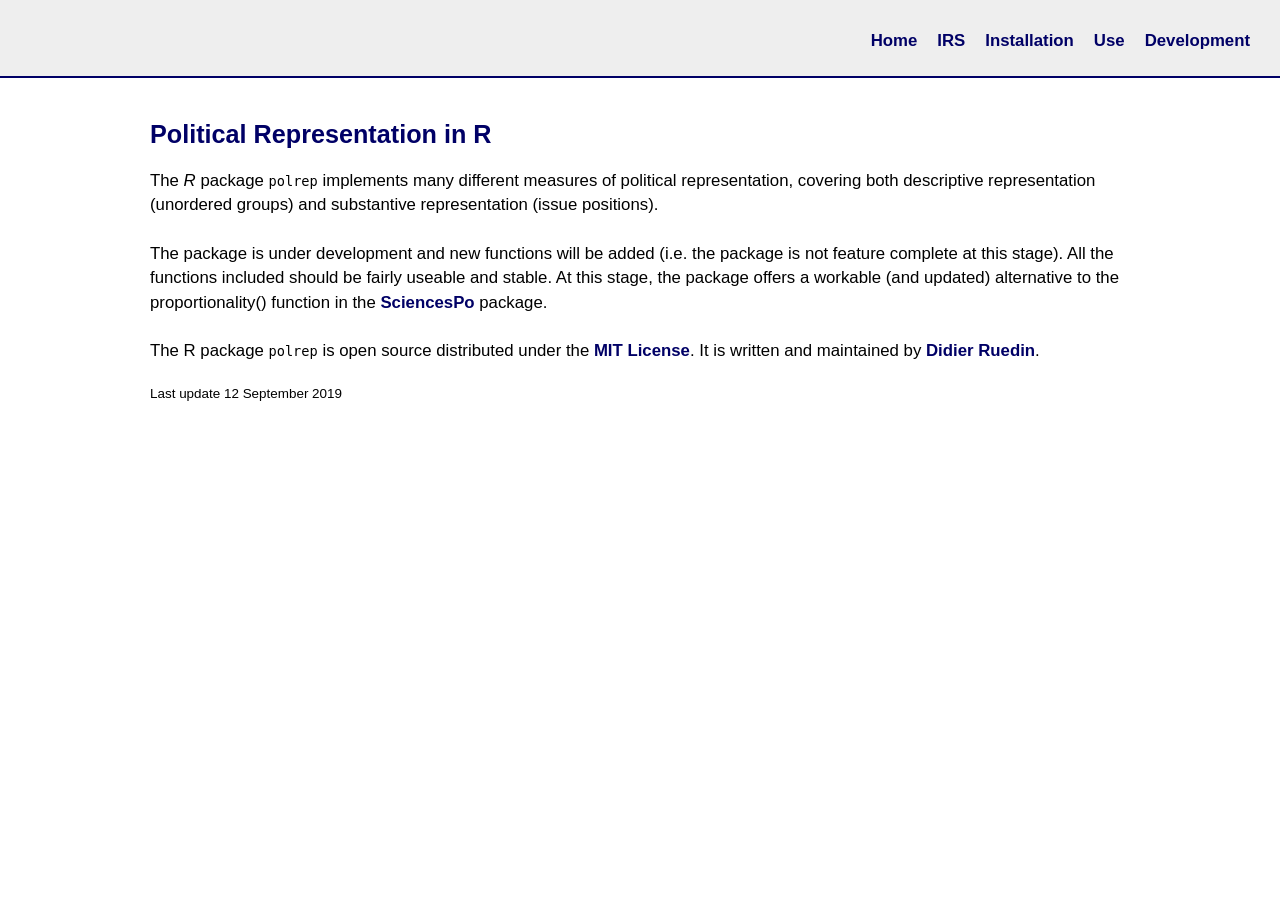
==== www/index.html @ 69f26499 "0.32.7 RoseInv, documentation git-svn-id: svn://svn.r-forge.r-project.org/svnroot/polrep@64 edb9625f" ====
<!doctype html>
<html>
<head>
  <meta charset="utf-8">
  <title>Political Representation in R</title>
  <meta name="viewport" content="width=device-width; initial-scale=1; maximum-scale=1">
  <link rel="stylesheet" href="responsive.css" type="text/css" />
  <!--[if IE]> <script src="http://html5shiv.googlecode.com/svn/trunk/html5.js"></script><![endif]-->
</head>

<body>
  <header>
    <nav>
      <a href="#" id="menu-icon"></a>
      <ul>
        <li><a href="index.html">Home</a></li>
        <li><a href="irs.html">IRS</a></li>
        <li><a href="installation.html" class="current">Installation</a></li>
        <li><a href="use.html">Use</a></li>
        <li><a href="https://r-forge.r-project.org/projects/polrep/">Development</a></li>
      </ul>
    </nav>
  </header>
<section>
<h1>Political Representation in R</h1>
<p>The <i>R</i> package <kbd>polrep</kbd> implements many different measures of political representation, covering both descriptive representation (unordered groups) and substantive representation (issue positions).<br><br>
The package is under development and new functions will be added (i.e. the package is not feature complete at this stage). All the functions included should be fairly useable and stable. At this stage, the package offers a workable (and updated) alternative to the proportionality() function in the <a href="https://github.com/danielmarcelino/SciencesPo/">SciencesPo</a> package.<br><br>
The R package <kbd>polrep</kbd> is open source distributed under the <a href="https://www.r-project.org/Licenses/MIT">MIT License</a>. It is written and maintained by <a href="http://druedin.com">Didier Ruedin</a>.</p>
<p class="small">Last update 12 September 2019</p>
</section>
</body></html>
---- www/responsive.css ----
/*RESET*/
html, body, div, span, applet, object, iframe, h1, h2, h3, h4, h5, h6, p, blockquote, pre, a, abbr, acronym, address, big, cite, code, del, dfn, em, font, img, ins, kbd, q, s, samp, small, strike, strong, sub, sup, tt, var, b, u, i, center, dl, dt, dd, ol, ul, li, fieldset, form, label, legend, table, caption, tbody, tfoot, thead, tr, th, td {margin:0; padding:0; border:0; outline:0; font-size:100%; vertical-align:baseline; background:transparent;} body {line-height: 1;}ol, ul{list-style:none;} blockquote, q{quotes:none;} blockquote:before, blockquote:after, q:before, q:after{content:'';content:none;} :focus{outline:0;} ins{text-decoration:none;} del{text-decoration:line-through;} table{border-collapse:collapse; border-spacing:0;}

/*MAIN*/
body {
  font-size: 1.05em;
  line-height: 1.25em;
  font-family: Helvetica Neue, Helvetica, Arial;
  background-color:white;
  color: #000;
}

a {
  color: #006;
  text-decoration: none;
  font-weight: bold;
}
a:link {color:#006;}
a:hover {background-color:#eee;}
a:visited {color:#006;}

img {
  width: 100%;
}

header {
  background-color:#eee;
  width: 100%;
  height: 76px;
  position: fixed;
  top: 0;
  left: 0;
  border-bottom: 2px solid #006;
  z-index: 100;
}

nav {
  float: right;
  padding: 20px;
}

#menu-icon {
  display: hidden;
  width: 40px;
  height: 40px;
  background: #006 url(menu.png) center;
}

a:hover#menu-icon {
  background-color: #444;
  border-radius: 4px 4px 0 0;
}

ul{list-style: none;}

li {
  display: inline-block;
  float: left;
  padding: 10px
}

.current {
  color: #006;
}

section {
  margin: 80px auto 40px;
  max-width: 980px;
  position: relative;
  padding: 20px
}

h1 {
  font-size: 1.5em;
  color: #006;
  line-height: 1.15em;
  margin: 20px 0 ;
}

p {
  line-height: 1.45em;
  margin-bottom: 20px;
}

.small{font-size: 0.8em;}

/*MEDIA QUERY*/
@media only screen and (max-width : 640px) {

  header {position: absolute;}

  #menu-icon {display:inline-block;}

  nav ul, nav:active ul {
    display: none;
    position: absolute;
    padding: 20px;
    background: #fff;
    border: 5px solid #444;
    right: 20px;
    top: 60px;
    width: 50%;
    border-radius: 4px 0 4px 4px;
  }

  nav li {
    text-align: center;
    width: 100%;
    padding: 10px 0;
    margin: 0;
  }

  nav:hover ul {display: block;}
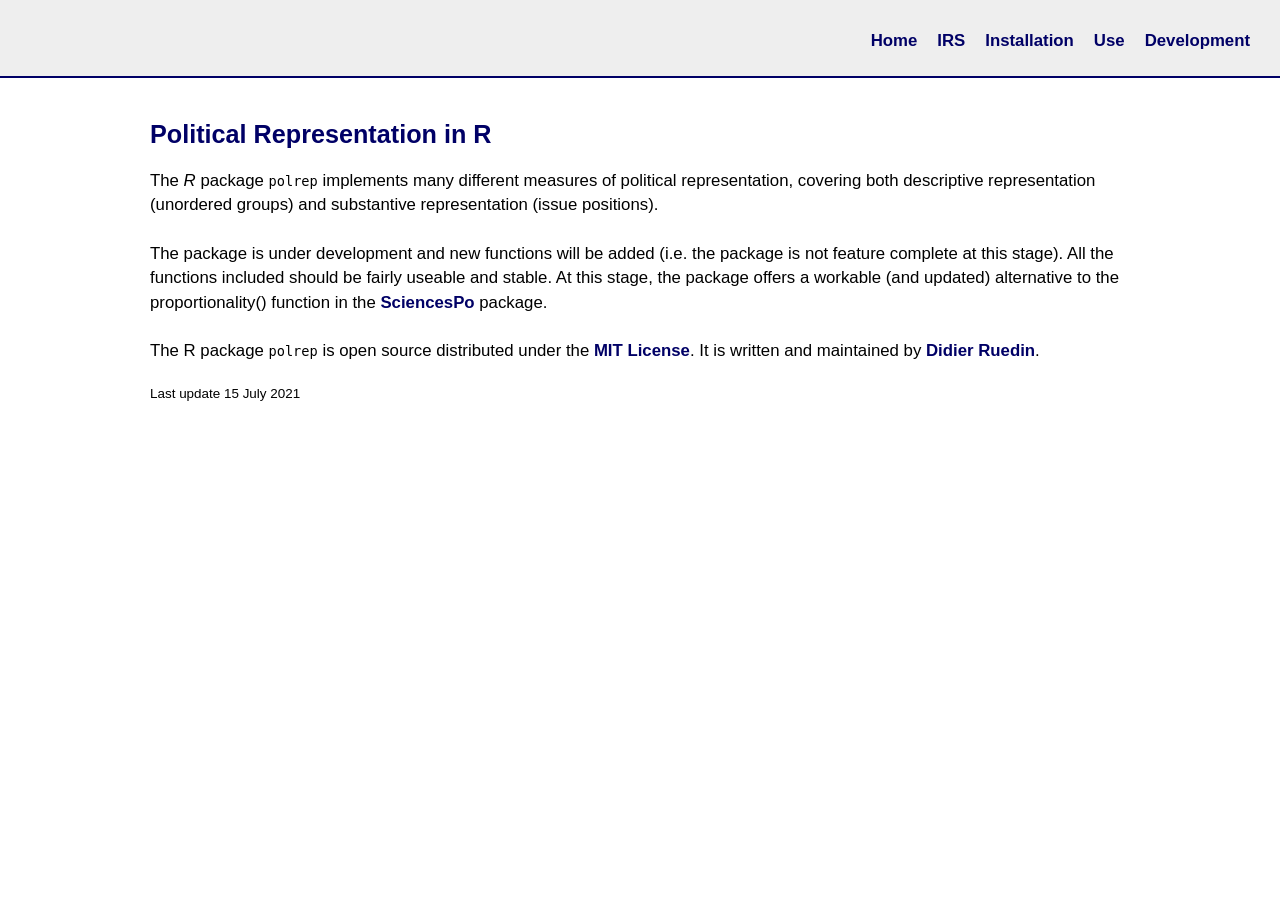
==== commit c1edfd40: "0.32.8 git-svn-id: svn://svn.r-forge.r-project.org/svnroot/polrep@65 edb9625f-4e0d-4859-8d74-9fd3b1d" ====
--- a/www/index.html
+++ b/www/index.html
@@ -26,6 +26,6 @@
 <p>The <i>R</i> package <kbd>polrep</kbd> implements many different measures of political representation, covering both descriptive representation (unordered groups) and substantive representation (issue positions).<br><br>
 The package is under development and new functions will be added (i.e. the package is not feature complete at this stage). All the functions included should be fairly useable and stable. At this stage, the package offers a workable (and updated) alternative to the proportionality() function in the <a href="https://github.com/danielmarcelino/SciencesPo/">SciencesPo</a> package.<br><br>
 The R package <kbd>polrep</kbd> is open source distributed under the <a href="https://www.r-project.org/Licenses/MIT">MIT License</a>. It is written and maintained by <a href="http://druedin.com">Didier Ruedin</a>.</p>
-<p class="small">Last update 12 September 2019</p>
+<p class="small">Last update 15 July 2021</p>
 </section>
 </body></html>
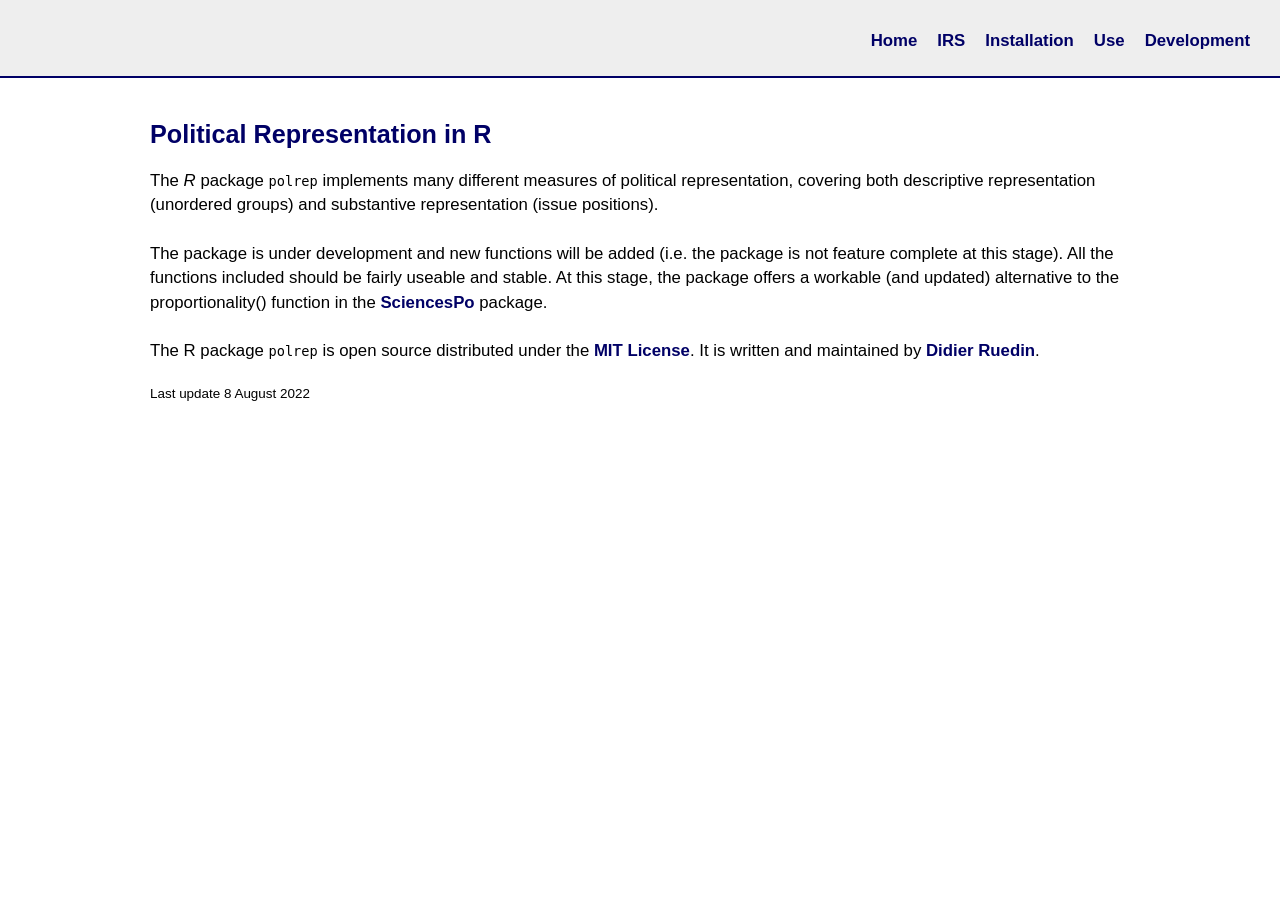
==== commit bbf59ab7: "web git-svn-id: svn://svn.r-forge.r-project.org/svnroot/polrep@68 edb9625f-4e0d-4859-8d74-9fd3b1da38" ====
--- a/www/index.html
+++ b/www/index.html
@@ -26,6 +26,6 @@
 <p>The <i>R</i> package <kbd>polrep</kbd> implements many different measures of political representation, covering both descriptive representation (unordered groups) and substantive representation (issue positions).<br><br>
 The package is under development and new functions will be added (i.e. the package is not feature complete at this stage). All the functions included should be fairly useable and stable. At this stage, the package offers a workable (and updated) alternative to the proportionality() function in the <a href="https://github.com/danielmarcelino/SciencesPo/">SciencesPo</a> package.<br><br>
 The R package <kbd>polrep</kbd> is open source distributed under the <a href="https://www.r-project.org/Licenses/MIT">MIT License</a>. It is written and maintained by <a href="http://druedin.com">Didier Ruedin</a>.</p>
-<p class="small">Last update 15 July 2021</p>
+<p class="small">Last update 8 August 2022</p>
 </section>
 </body></html>
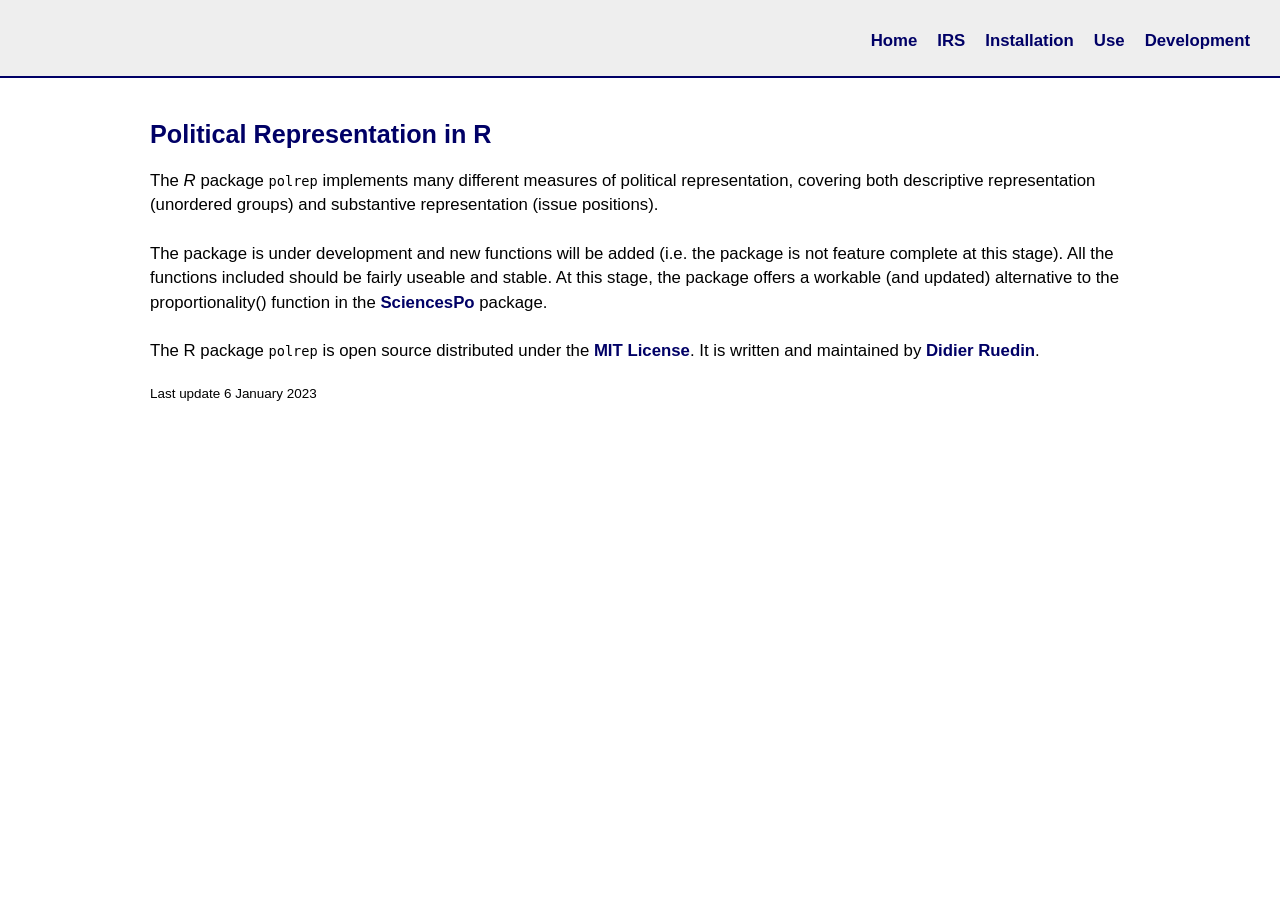
==== commit 1334e567: "website git-svn-id: svn://svn.r-forge.r-project.org/svnroot/polrep@70 edb9625f-4e0d-4859-8d74-9fd3b1" ====
--- a/www/index.html
+++ b/www/index.html
@@ -5,7 +5,6 @@
   <title>Political Representation in R</title>
   <meta name="viewport" content="width=device-width; initial-scale=1; maximum-scale=1">
   <link rel="stylesheet" href="responsive.css" type="text/css" />
-  <!--[if IE]> <script src="http://html5shiv.googlecode.com/svn/trunk/html5.js"></script><![endif]-->
 </head>
 
 <body>
@@ -26,6 +25,6 @@
 <p>The <i>R</i> package <kbd>polrep</kbd> implements many different measures of political representation, covering both descriptive representation (unordered groups) and substantive representation (issue positions).<br><br>
 The package is under development and new functions will be added (i.e. the package is not feature complete at this stage). All the functions included should be fairly useable and stable. At this stage, the package offers a workable (and updated) alternative to the proportionality() function in the <a href="https://github.com/danielmarcelino/SciencesPo/">SciencesPo</a> package.<br><br>
 The R package <kbd>polrep</kbd> is open source distributed under the <a href="https://www.r-project.org/Licenses/MIT">MIT License</a>. It is written and maintained by <a href="http://druedin.com">Didier Ruedin</a>.</p>
-<p class="small">Last update 8 August 2022</p>
+<p class="small">Last update 6 January 2023</p>
 </section>
 </body></html>
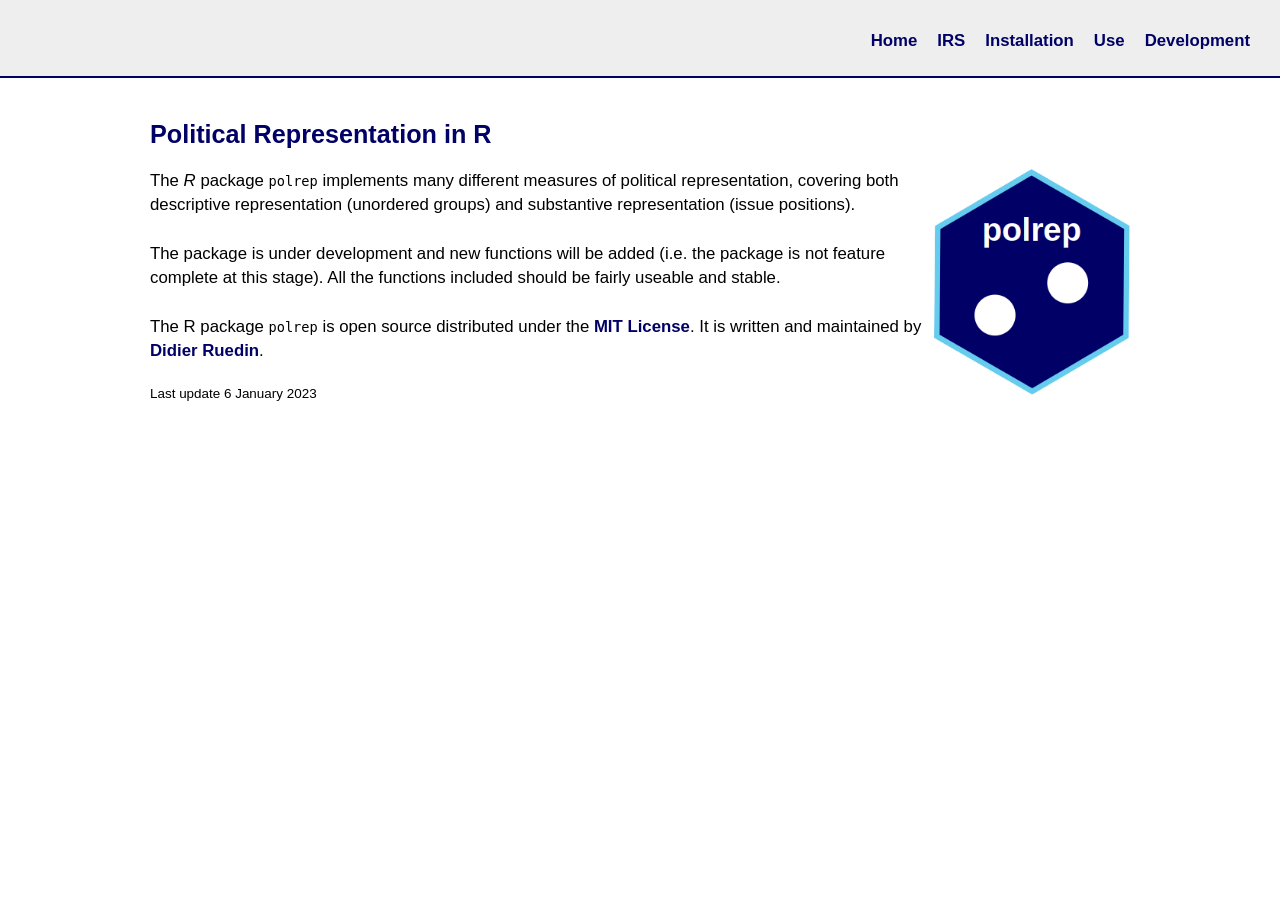
==== commit 37e9f16e: "hexsticker git-svn-id: svn://svn.r-forge.r-project.org/svnroot/polrep@72 edb9625f-4e0d-4859-8d74-9fd" ====
--- a/www/index.html
+++ b/www/index.html
@@ -22,8 +22,8 @@
   </header>
 <section>
 <h1>Political Representation in R</h1>
-<p>The <i>R</i> package <kbd>polrep</kbd> implements many different measures of political representation, covering both descriptive representation (unordered groups) and substantive representation (issue positions).<br><br>
-The package is under development and new functions will be added (i.e. the package is not feature complete at this stage). All the functions included should be fairly useable and stable. At this stage, the package offers a workable (and updated) alternative to the proportionality() function in the <a href="https://github.com/danielmarcelino/SciencesPo/">SciencesPo</a> package.<br><br>
+<p><img src="hs_polrep.png" alt="Hexsticker of the polrep package" align="right">The <i>R</i> package <kbd>polrep</kbd> implements many different measures of political representation, covering both descriptive representation (unordered groups) and substantive representation (issue positions).<br><br>
+The package is under development and new functions will be added (i.e. the package is not feature complete at this stage). All the functions included should be fairly useable and stable.<br><br>
 The R package <kbd>polrep</kbd> is open source distributed under the <a href="https://www.r-project.org/Licenses/MIT">MIT License</a>. It is written and maintained by <a href="http://druedin.com">Didier Ruedin</a>.</p>
 <p class="small">Last update 6 January 2023</p>
 </section>
--- a/www/responsive.css
+++ b/www/responsive.css
@@ -20,7 +20,7 @@
 a:visited {color:#006;}
 
 img {
-  width: 100%;
+  width: 20%;
 }
 
 header {
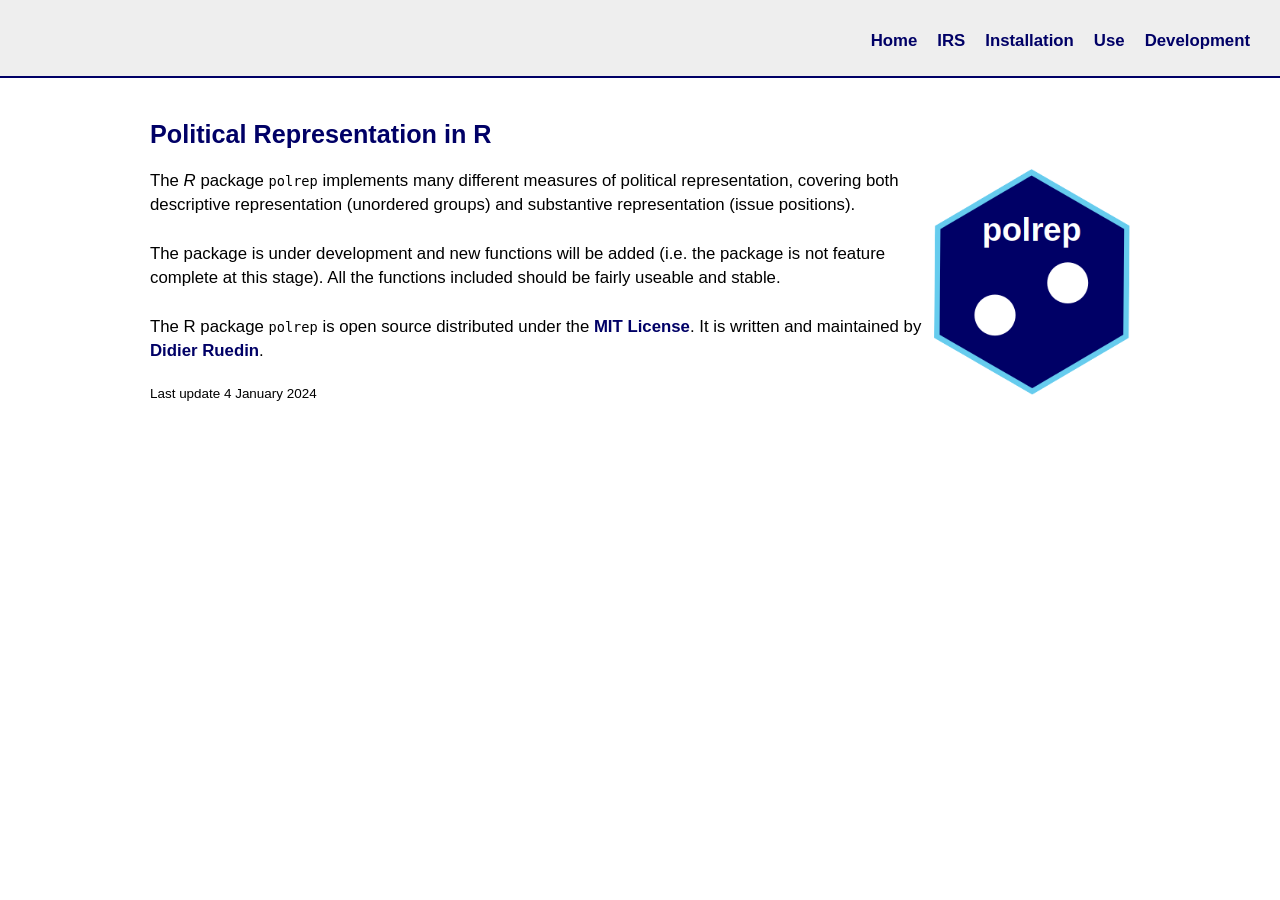
==== commit cd5c169f: "0.32.12 fix URL, 2024 git-svn-id: svn://svn.r-forge.r-project.org/svnroot/polrep@73 edb9625f-4e0d-48" ====
--- a/www/index.html
+++ b/www/index.html
@@ -25,6 +25,6 @@
 <p><img src="hs_polrep.png" alt="Hexsticker of the polrep package" align="right">The <i>R</i> package <kbd>polrep</kbd> implements many different measures of political representation, covering both descriptive representation (unordered groups) and substantive representation (issue positions).<br><br>
 The package is under development and new functions will be added (i.e. the package is not feature complete at this stage). All the functions included should be fairly useable and stable.<br><br>
 The R package <kbd>polrep</kbd> is open source distributed under the <a href="https://www.r-project.org/Licenses/MIT">MIT License</a>. It is written and maintained by <a href="http://druedin.com">Didier Ruedin</a>.</p>
-<p class="small">Last update 6 January 2023</p>
+<p class="small">Last update 4 January 2024</p>
 </section>
 </body></html>
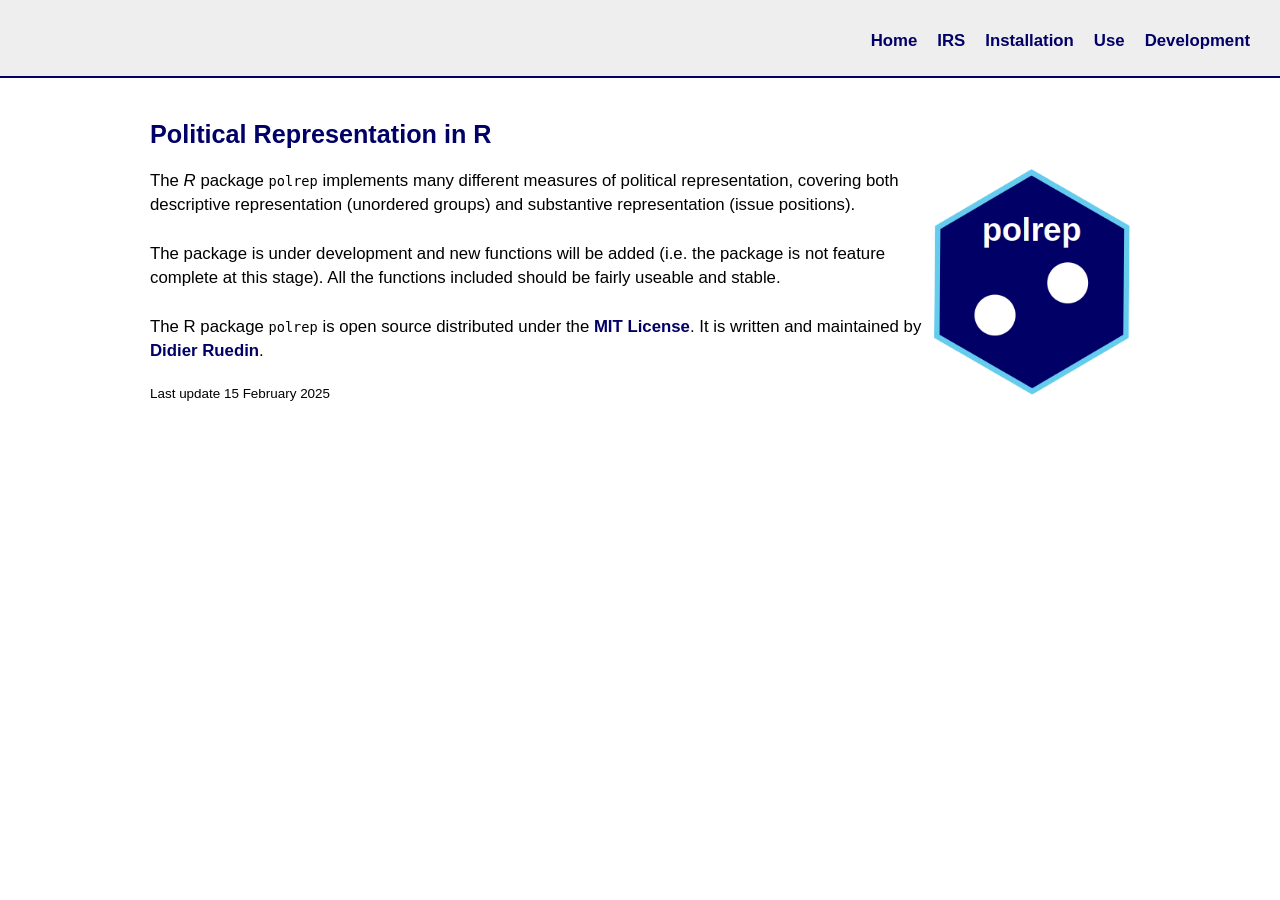
==== commit 0b7b425f: "2025 git-svn-id: svn://svn.r-forge.r-project.org/svnroot/polrep@75 edb9625f-4e0d-4859-8d74-9fd3b1da3" ====
--- a/www/index.html
+++ b/www/index.html
@@ -25,6 +25,6 @@
 <p><img src="hs_polrep.png" alt="Hexsticker of the polrep package" align="right">The <i>R</i> package <kbd>polrep</kbd> implements many different measures of political representation, covering both descriptive representation (unordered groups) and substantive representation (issue positions).<br><br>
 The package is under development and new functions will be added (i.e. the package is not feature complete at this stage). All the functions included should be fairly useable and stable.<br><br>
 The R package <kbd>polrep</kbd> is open source distributed under the <a href="https://www.r-project.org/Licenses/MIT">MIT License</a>. It is written and maintained by <a href="http://druedin.com">Didier Ruedin</a>.</p>
-<p class="small">Last update 4 January 2024</p>
+<p class="small">Last update 15 February 2025</p>
 </section>
 </body></html>
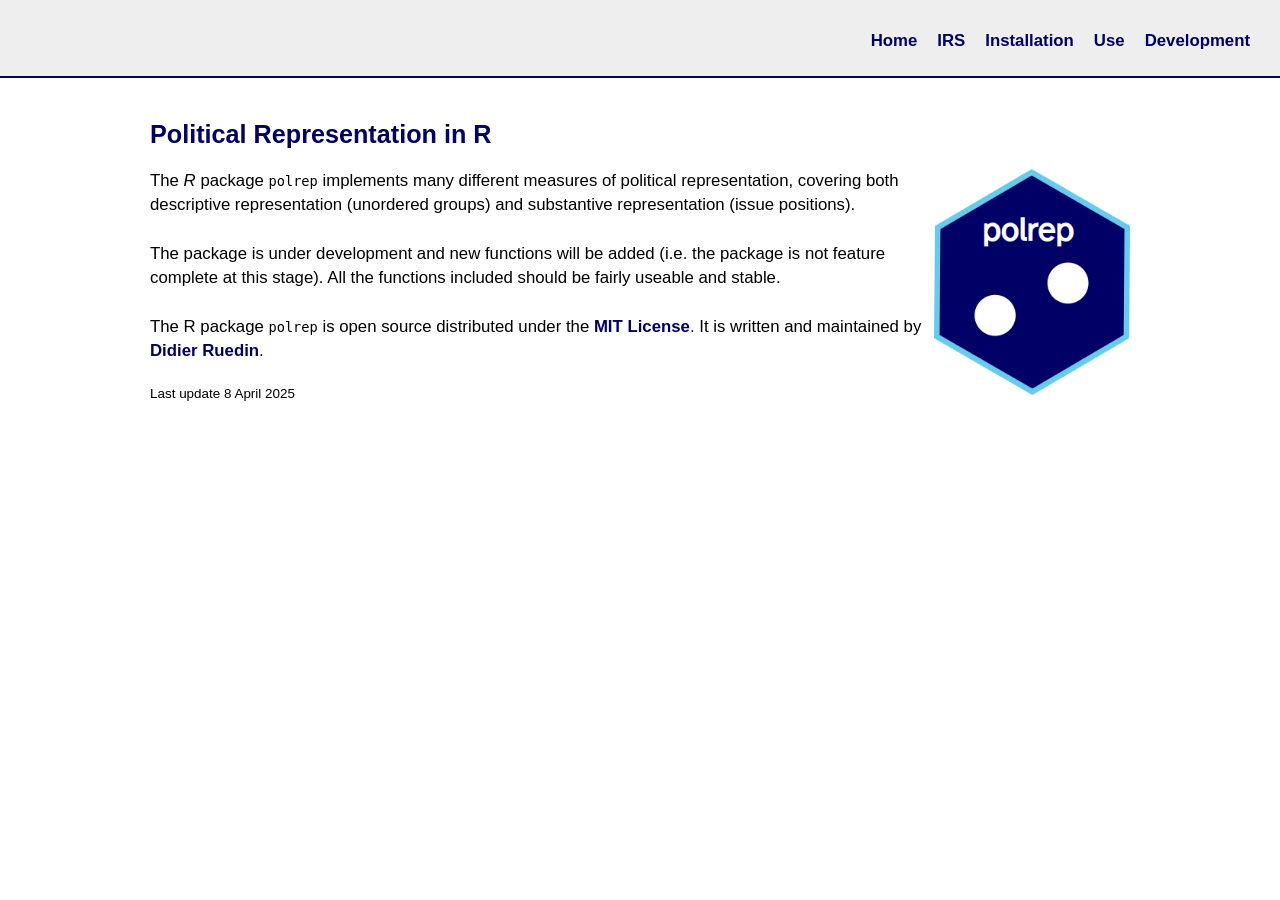
==== commit e7386679: "logo in Atkinson git-svn-id: svn://svn.r-forge.r-project.org/svnroot/polrep@76 edb9625f-4e0d-4859-8d" ====
--- a/www/index.html
+++ b/www/index.html
@@ -25,6 +25,6 @@
 <p><img src="hs_polrep.png" alt="Hexsticker of the polrep package" align="right">The <i>R</i> package <kbd>polrep</kbd> implements many different measures of political representation, covering both descriptive representation (unordered groups) and substantive representation (issue positions).<br><br>
 The package is under development and new functions will be added (i.e. the package is not feature complete at this stage). All the functions included should be fairly useable and stable.<br><br>
 The R package <kbd>polrep</kbd> is open source distributed under the <a href="https://www.r-project.org/Licenses/MIT">MIT License</a>. It is written and maintained by <a href="http://druedin.com">Didier Ruedin</a>.</p>
-<p class="small">Last update 15 February 2025</p>
+<p class="small">Last update 8 April 2025</p>
 </section>
 </body></html>
